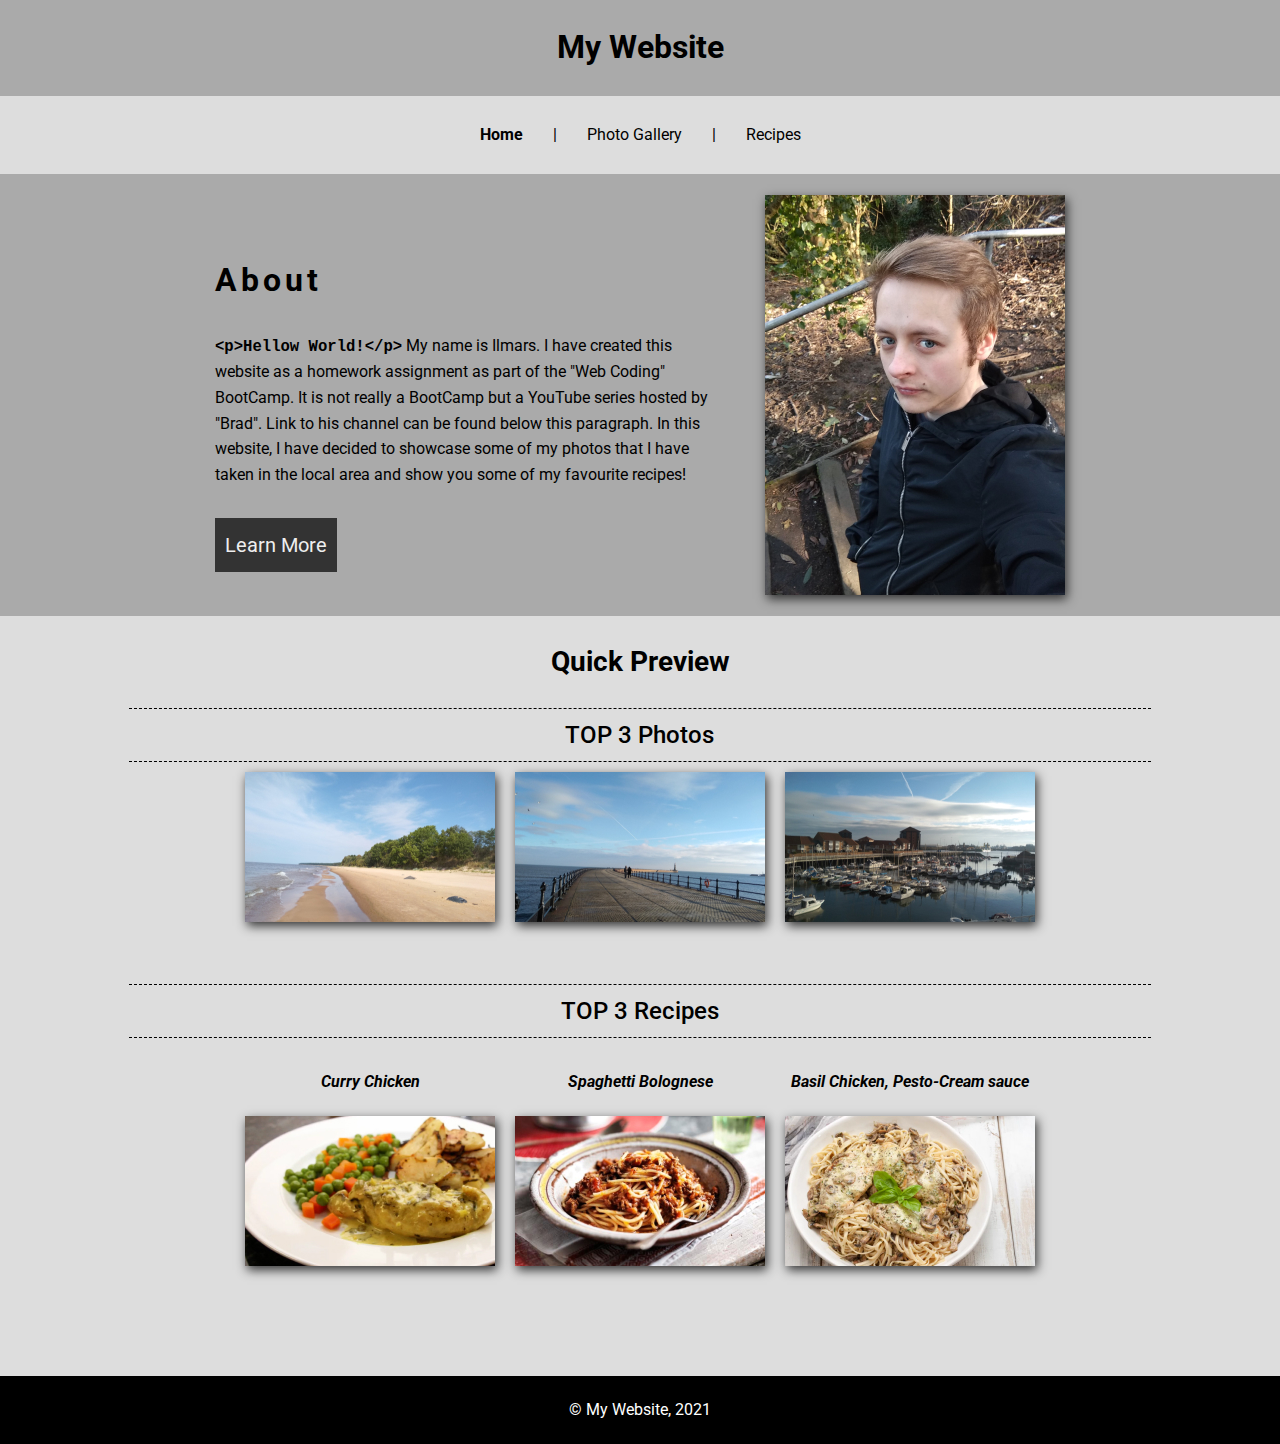
==== index.html @ 33b65e86 "first-commit" ====
<html lang="en">
<head>
    <meta charset="UTF-8">
    <meta http-equiv="X-UA-Compatible" content="IE=edge">
    <meta name="viewport" content="width=device-width, initial-scale=1.0">
    <title>My Website | Home</title>
    <link rel="stylesheet" href="style.css">
    <link rel="preconnect" href="https://fonts.gstatic.com">
    <link href="https://fonts.googleapis.com/css2?family=Roboto&display=swap" rel="stylesheet">
</head>
<body>
    <header>
        <h1>My Website</h1>
    </header>

    <nav>
        <ul>
            <li><a href="index.html" style="font-weight:bold;">Home</a></li>
            <span>|</span>
            <li><a href="photo_gallery.html">Photo Gallery</a></li>
            <span>|</span>
            <li><a href="recipes.html">Recipes</a></li>
        </ul>
    </nav>

    <main>
        <div class="container">
            <div class="about">
                <h2>About</h2>
                <p><code>&lt;p>Hellow World!&lt;/p></code> My name is Ilmars. I have created this website as a homework assignment as part of the "Web Coding" BootCamp. It is not really a BootCamp but a YouTube series hosted by "Brad". Link to his channel can be found below this paragraph. In this website, I have decided to showcase some of my photos that I have taken in the local area and show you some of my favourite recipes!</p>
                <br>
                <a href="https://www.youtube.com/watch?v=HqzWCNbX_wg&list=PLpcSpRrAaOargYaCNYxZCiFIp9YTqEl-l" target="_blank" id="button">Learn More</a>
            </div>

            <div class="photo">
                <img src="images/portrait.jpg" alt="">
            </div>
        </div>
    </main>

    <section id="preview">
        <div class="container">
            <h2>Quick Preview</h2>
            <h3>TOP 3 Photos</h3>
            <div class="flex-container-photo">
                <div class="photo"><img src="images/nature1.jpg" alt=""></div>
                <div class="photo"><img src="images/nature2.jpg" alt=""></div>
                <div class="photo"><img src="images/nature3.jpg" alt=""></div>
            </div>
            <br>
            <br>
            <h3>TOP 3 Recipes</h3>
            <div class="flex-container-recipe">
                <div class="recipe">
                    <h4>Curry Chicken</h4>
                    <div class="recipe-photo">
                        <img src="images/recipes/chicken-with-creamy-curry-sauce.jpg" alt="">
                    </div>
                </div>
                <div class="recipe">
                    <h4>Spaghetti Bolognese</h4>
                    <div class="recipe-photo">
                        <img src="images/recipes/easy-spaghetti-bolognese.jpg" alt="">
                    </div>
                </div>
                <div class="recipe">
                    <h4>Basil Chicken, Pesto-Cream sauce</h4>
                    <div class="recipe-photo">
                        <img src="images/recipes/basil-chicken-with-pesto-cream-sauce.jpg" alt="">
                    </div>
                </div>
            </div>
        </div>
    </section>

    <footer>
        <p>&copy; My Website, 2021</p>
    </footer>
</body>
</html>
---- style.css ----
body{
    margin:0;
    font-family: 'Roboto', sans-serif;
    line-height: 1.6;
}

/*HEADER*/

header{
    background:#aaa;
    text-align:center;
    padding:1px; /*Somehow fixes the margin issue*/
}

/*NAVIGATION*/

nav{
    background:#ddd;
    padding:10px;
}

nav ul{
    display:flex;
    list-style: none;
    padding-left:0;
    justify-content:center;
}

nav ul li{
    padding:0 25px;
}

nav ul li a{
    color:black;
    text-decoration:none;
    padding:5px;
}

nav ul li a:hover{
    font-weight: bold;
}

/* NAVIGATION RESPONSIVE */

@media(max-width:768px){
    /* WHAT RULES APPLY WHEN THE SCREEN SIZE GETS TO 768PX OR LOWER */
    nav ul{
        flex-direction: column;
        align-items:center;
    }

    nav ul span{
        color:#ddd;
    }
}

/*MAIN*/

main{
    background:#aaa;
    padding:1px; /*Again, somehow fixes the margin issue*/
    
}

main .container{
    
    margin:0 auto;
    max-width:1280px;
    display:flex;
    justify-content:center;
    align-items:center;
    padding:20px;
}

main .container .about{
    /**/
    max-width:500px;
    margin-right:50px;
}

main .container .about h2{
    /**/
    font-size:32px;
    letter-spacing:4px;
}

main .container .about code{
    /**/
    font-size: 1.2em;
    font-weight:bold;
}

#button{
    padding:15px 10px;
    text-decoration:none;
    
    color:#eee;
    background:#333;
    font-size:20px;
}

main .container .photo{
    /**/
    width:300px;
    height:400px;
    box-shadow:2px 4px 10px #333;
}

/* MAIN RESPONSIVE */

@media(max-width:1024px){
    /* WHAT RULES APPLY WHEN THE SCREEN SIZE GETS TO 1024PX OR LOWER */
    main .container{
        display:initial;
        text-align:center;
    }

    main .container .about{
        /**/
        margin:0 auto;
    }

    main .container .photo{
        /**/
        margin:50px auto 30px auto;
    }
}

/*PREVIEW*/

#preview{
    background:#ddd;
    padding:1px; /*Margin fix*/
    padding-bottom:100px;
}

#preview .container{
    max-width:1280px;
    margin:0 auto;
    text-align:center;
}

.flex-container-photo{
    display:flex;
    justify-content:center;
}

.flex-container-photo .photo{
    width:250px;
    height:150px;
    margin:10px;
    box-shadow:2px 4px 10px #333;
}

.flex-container-recipe{
    display:flex;
    justify-content:center;
}

.flex-container-recipe h4{
    font-style:italic;
}

.flex-container-recipe .recipe{
    /**/
    margin:10px;
}

.flex-container-recipe .recipe .recipe-photo{
    width:250px;
    height:150px;
    box-shadow:2px 4px 10px #333;
}

#preview h2{
    font-size:28px;
}

#preview h3{
    font-size:24px;
    font-weight:500;
    padding-bottom:7px;
    border-bottom:1px dashed black;
    width:80%;
    margin:0 auto;

    border-top:1px dashed black;
    padding-top:7px;
}

/* PREVIEW RESPONSIVE */

@media(max-width:868px){
    /* WHAT RULES APPLY WHEN THE SCREEN SIZE GETS TO 868PX OR LOWER */
    .flex-container-photo{
        flex-direction: column;
        align-items:center;
    }

    .flex-container-recipe{
        flex-direction: column;
        align-items:center;
    }
}

/*FOOTER*/

footer{
    background:black;
    color:white;
    text-align:center;
    padding:5px;
}

/*PHOTO GALLERY*/

#feature-photo{
    background:#aaa;
    padding:50px 0; /*margin fix*/
}

#feature-photo .container{
    max-width:860px;
    margin:0 auto;
    text-align:center;
}

/*CITY AND NATURE*/

#gallery{
    background:#eee;
    padding:1px;
    text-align:center;
}

.citynature-gallery, .food-gallery{
    max-width:1000px;
    margin:0 auto;
    display:grid;
    grid-template-columns:repeat(3,1fr);
    justify-items:center;
    align-items:center;
    grid-gap:1em;
}

#gallery .container{
    background:#aaa;
    padding:50px 0;
}

#gallery .container-citynature{
    padding:50px 0;
}

.food-gallery > img{
    /**/
    box-shadow:2px 4px 10px #333;
}

.citynature-gallery > img{
    box-shadow:2px 4px 10px #333;
}

/*CITY AND NATURE RESPONSIVE*/

@media(max-width:828px){
    .citynature-gallery, .food-gallery{
        max-width:1000px;
        margin:0 auto;
        display:grid;
        grid-template-columns:repeat(2,1fr);
        justify-items:center;
        align-items:center;
        grid-gap:1em;
    }

    .citynature-gallery > img:nth-child(9){
        grid-column: 1/3;
    }

    .food-gallery > img:nth-child(9){
        grid-column: 1/3;
    }
}

@media(max-width:600px){
    .citynature-gallery, .food-gallery{
        display:initial;
    }

    .citynature-gallery > img{
        margin-bottom:10px;
    }

    .food-gallery > img{
        margin-bottom:10px;
    }
}

/*FEATURE RECIPES */

#feature-recipes{
    background:#bbb;
    padding:10px;
    text-align:center;
}

#feature-recipes .container{
    max-width:860px;
    margin:0 auto;
}

/*RECIPES*/

#recipe-container{
    background:#ddd;
    padding: 10px;
}

.recipes-wrapper{
    
    max-width:1280px;
    margin:0 auto;
    display:grid;
    grid-template-columns:1fr 1fr;
    justify-content:center;
    grid-gap:1em;
    padding:20px;
}

@media(max-width:1100px){
    .recipes-wrapper{
        display:flex;
        flex-direction:column;
        /**/
        align-items: center;
    }
}

#recipe-container .recipe{
    
    box-shadow:2px 4px 10px #333;
    /*display:inline-block;*/
    /*width:400px;*/
    max-width:580px;
    text-align:center;

    line-height:1.2;
    margin:5px;
    padding:10px;
}

#recipe-container .recipe table{
    width:80%;
    margin:0 auto;
}

#recipe-container .recipe table tr:nth-child(even){
    background:#eee;
}

#recipe-container .recipe table td{
    /**/
    padding:2px;
    
}

#recipe-container .recipe table th{
    /**/
    padding:10px;
}

#recipe-container .recipe table td:nth-child(even){
    text-align:center;
}

#recipe-container .recipe table td:nth-child(odd){
    text-align:center;
}

#ingr{
    letter-spacing:3px;
    padding-bottom:5px;
    display:inline-block;
    border-bottom:1px solid black;
}

.recipe ol{
    /*border:1px dotted blue;*/
    /*display:inline-block;*/
    text-align:left;
    width:90%;
    padding-left:10px;
    font-size:0.9em;
    line-height:1.2;
    margin-top:0;
    list-style: bold;
}

/*MAKES THE LIST NUMERATION BOLD*/

ol {
    counter-reset: item;
}
ol li { display: block }

ol li:before {
    content: counter(item) ". ";
    counter-increment: item;
    font-weight: bold;
}

/*END*/
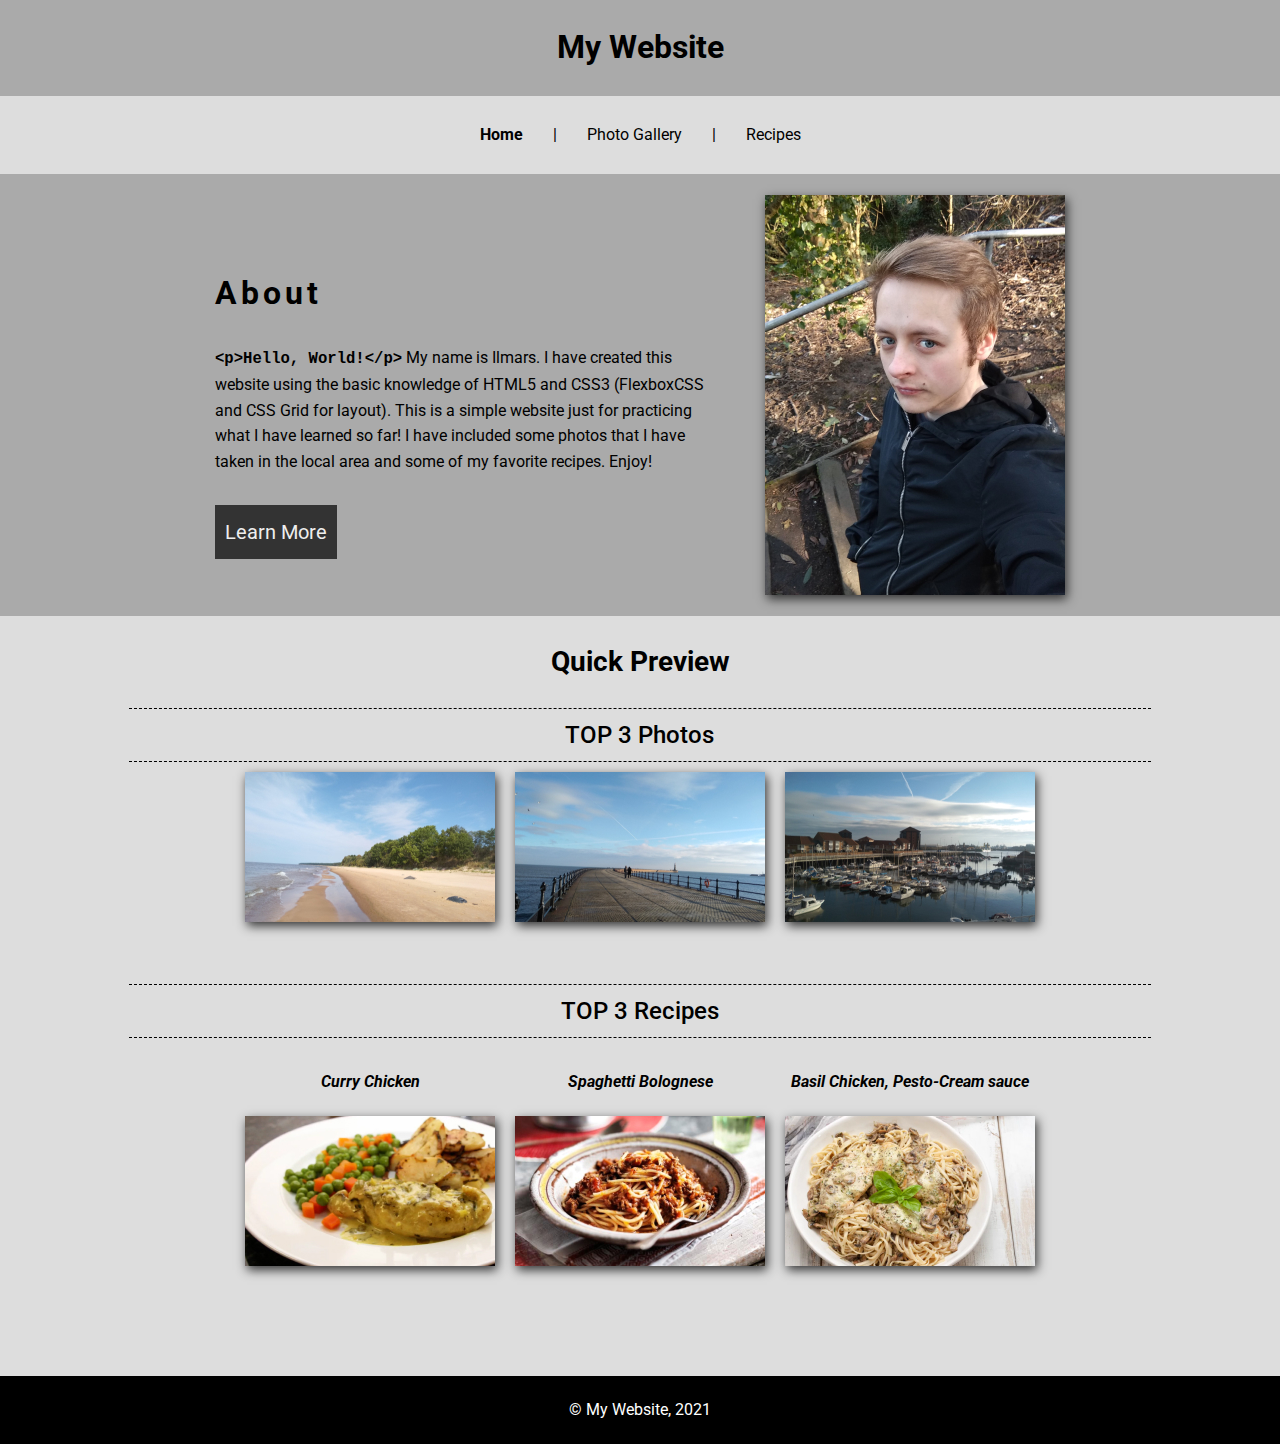
==== commit ae669386: "changed about text, replaced lorem ipsum, elements more responsive to lower widths, added 4 more rec" ====
--- a/index.html
+++ b/index.html
@@ -27,7 +27,7 @@
         <div class="container">
             <div class="about">
                 <h2>About</h2>
-                <p><code>&lt;p>Hellow World!&lt;/p></code> My name is Ilmars. I have created this website as a homework assignment as part of the "Web Coding" BootCamp. It is not really a BootCamp but a YouTube series hosted by "Brad". Link to his channel can be found below this paragraph. In this website, I have decided to showcase some of my photos that I have taken in the local area and show you some of my favourite recipes!</p>
+                <p><code>&lt;p>Hello, World!&lt;/p></code> My name is Ilmars. I have created this website using the basic knowledge of HTML5 and CSS3 (FlexboxCSS and CSS Grid for layout). This is a simple website just for practicing what I have learned so far! I have included some photos that I have taken in the local area and some of my favorite recipes. Enjoy!</p>
                 <br>
                 <a href="https://www.youtube.com/watch?v=HqzWCNbX_wg&list=PLpcSpRrAaOargYaCNYxZCiFIp9YTqEl-l" target="_blank" id="button">Learn More</a>
             </div>
--- a/style.css
+++ b/style.css
@@ -123,6 +123,11 @@
     main .container .photo{
         /**/
         margin:50px auto 30px auto;
+    }
+
+    main .container .about{
+        /**/
+        padding:0 20px;
     }
 }
 
@@ -223,6 +228,10 @@
     max-width:860px;
     margin:0 auto;
     text-align:center;
+}
+
+#feature-photo .container p{
+    padding:0 30px;
 }
 
 /*CITY AND NATURE*/
@@ -310,6 +319,10 @@
     margin:0 auto;
 }
 
+#feature-recipes p{
+    padding:0 20px;
+}
+
 /*RECIPES*/
 
 #recipe-container{
@@ -337,6 +350,28 @@
     }
 }
 
+/*RECIPE CARDS ON SMALL WIDTH*/
+
+@media(max-width:700px){
+    #recipe-container{
+        
+    }
+
+    .recipes-wrapper{
+        
+        padding:5px;
+        margin:0;
+    }
+
+    #recipe-container .recipe{
+        width:100%;
+        margin:0;
+        padding:0;
+    }
+}
+
+/*RECIPE CARDS*/
+
 #recipe-container .recipe{
     
     box-shadow:2px 4px 10px #333;
@@ -353,6 +388,17 @@
 #recipe-container .recipe table{
     width:80%;
     margin:0 auto;
+}
+
+@media(max-width:700px){
+    #recipe-container .recipe table{
+        width:95%;
+    }
+}
+
+.recipe-image img{
+    /**/
+    box-shadow:2px 4px 10px #333;
 }
 
 #recipe-container .recipe table tr:nth-child(even){
